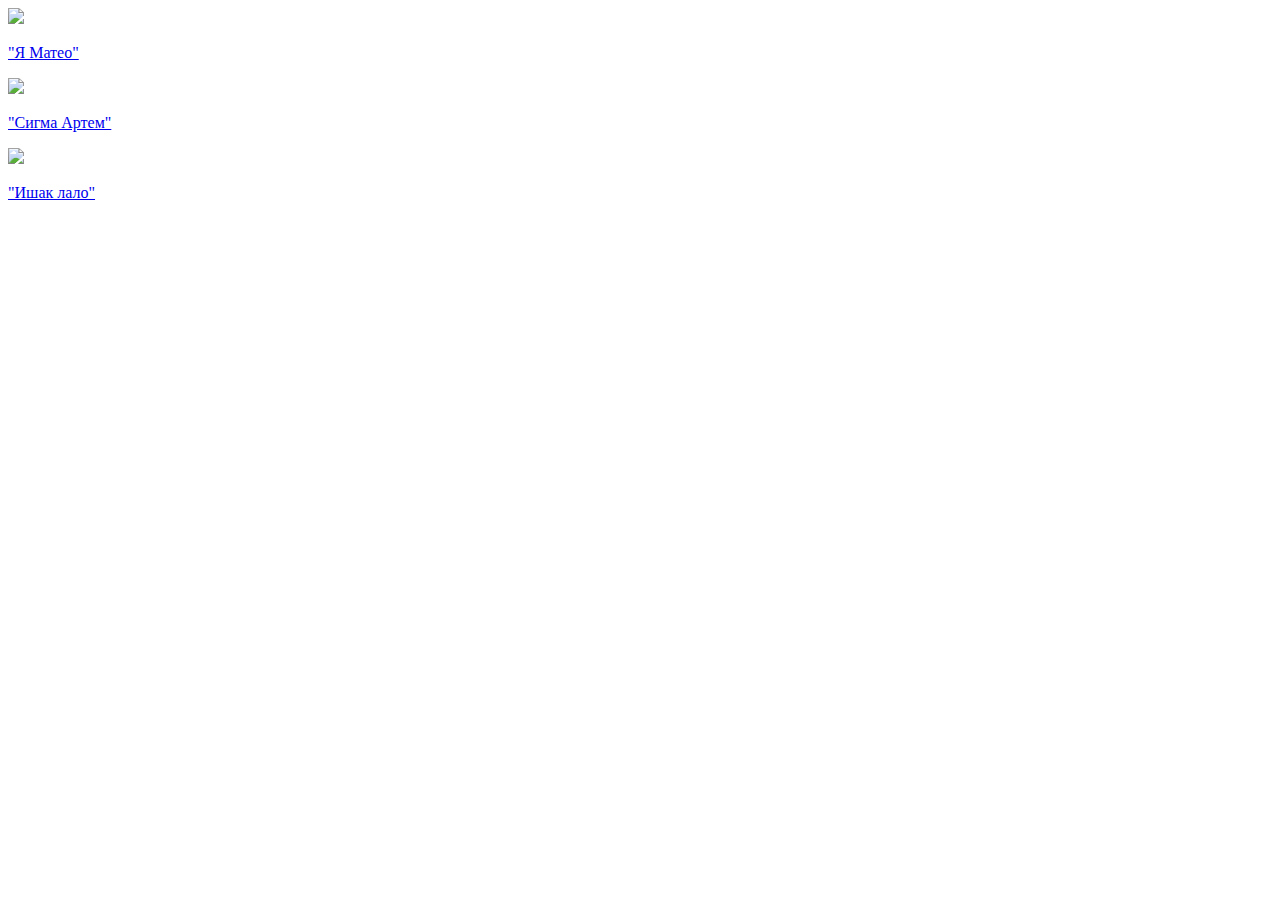
==== index.html @ 4dbf97fe "index.html" ====
<!DOCTYPE html>
<html lang="ru">
<head>
    <meta charset="UTF-8">
    <meta name="viewport" content="width=device-width, initial-scale=1.0">
    <title>Наша команда</title>
    <link rel="stylesheet" href="style.css">
</head>
<body>
    <div class="container">
        <div class="grid">
            <a href="bio.html?member=2" class="avatar-link">
        <div class="avatar-wrapper">
            <img src="avatar2.jpg" class="avatar">
            <div class="overlay">
                <div class="quote-container">
                    <p class="personal-quote">"Я Матео"</p>
                </div>
            </div>
        </div>
    </a>
    <a href="bio.html?member=1" class="avatar-link">
        <div class="avatar-wrapper">
            <img src="avatar1.jpg" class="avatar">
            <div class="overlay">
                <div class="quote-container">
                    <p class="personal-quote">"Сигма Артем"</p>
                </div>
            </div>
        </div>
    </a>
    <a href="bio.html?member=3" class="avatar-link">
        <div class="avatar-wrapper">
            <img src="avatar3.jpg" class="avatar">
            <div class="overlay">
                <div class="quote-container">
                    <p class="personal-quote">"Ишак лало"</p>
                </div>
            </div>
        </div>
    </a>

            
        </div>
    </div>
    <script src="script.js"></script>
</body>
</html>
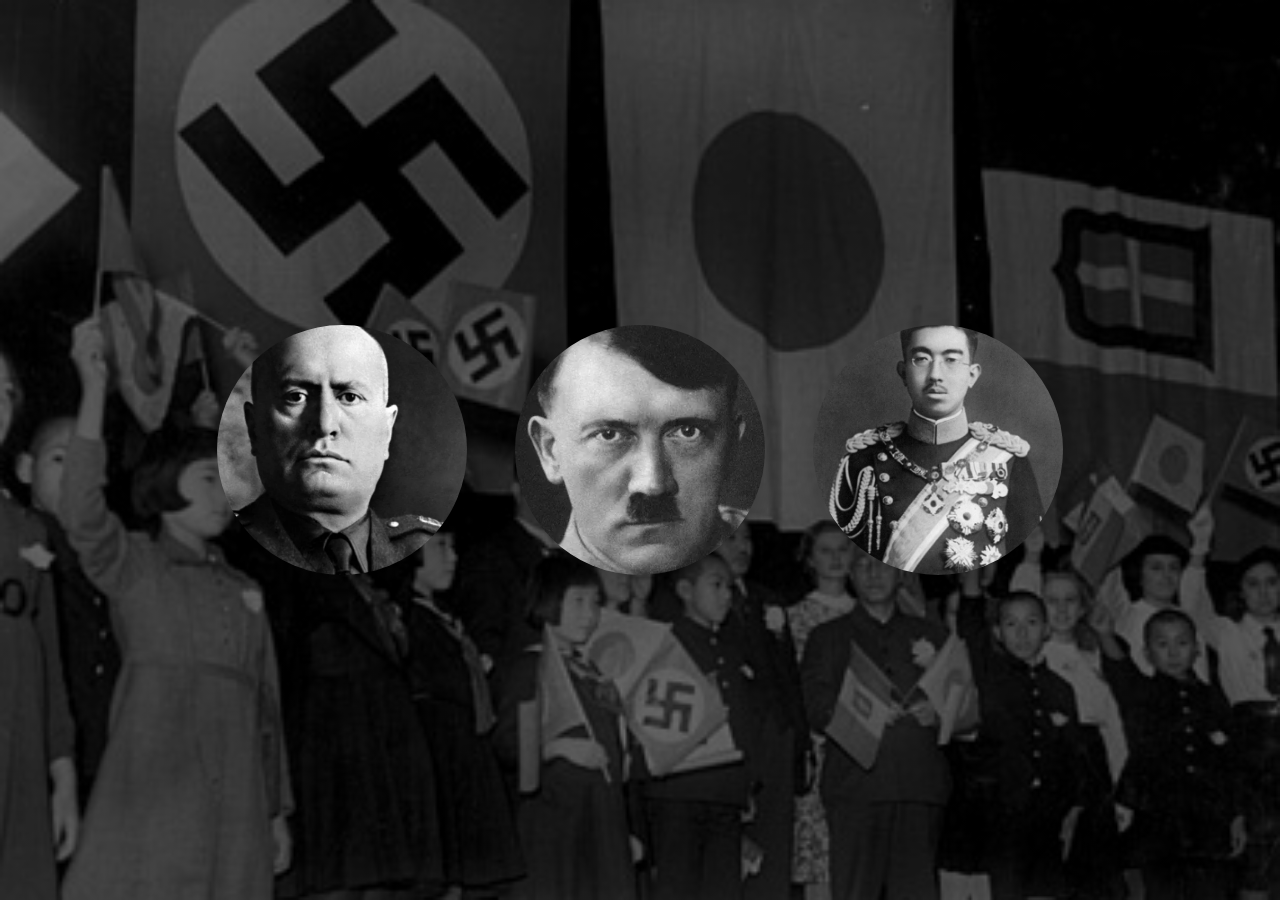
==== commit c4c800f0: "Update index.html" ====
--- a/index.html
+++ b/index.html
@@ -3,7 +3,7 @@
 <head>
     <meta charset="UTF-8">
     <meta name="viewport" content="width=device-width, initial-scale=1.0">
-    <title>Наша команда</title>
+    <title>Nuestro equipo</title>
     <link rel="stylesheet" href="style.css">
 </head>
 <body>
@@ -14,7 +14,7 @@
             <img src="avatar2.jpg" class="avatar">
             <div class="overlay">
                 <div class="quote-container">
-                    <p class="personal-quote">"Я Матео"</p>
+                    <p class="personal-quote">"Mateo"</p>
                 </div>
             </div>
         </div>
@@ -24,7 +24,7 @@
             <img src="avatar1.jpg" class="avatar">
             <div class="overlay">
                 <div class="quote-container">
-                    <p class="personal-quote">"Сигма Артем"</p>
+                    <p class="personal-quote">"Artem"</p>
                 </div>
             </div>
         </div>
@@ -34,7 +34,7 @@
             <img src="avatar3.jpg" class="avatar">
             <div class="overlay">
                 <div class="quote-container">
-                    <p class="personal-quote">"Ишак лало"</p>
+                    <p class="personal-quote">"Lalo"</p>
                 </div>
             </div>
         </div>
--- a/style.css
+++ b/style.css
@@ -0,0 +1,244 @@
+:root {
+  --primary-color: #2c3e50;
+  --accent-color: #e74c3c;
+  --bg-overlay: rgba(0,0,0,0.6);
+  --transition: all 0.4s cubic-bezier(0.175, 0.885, 0.32, 1.275);
+}
+
+* {
+  margin: 0;
+  padding: 0;
+  box-sizing: border-box;
+  scroll-behavior: smooth;
+}
+
+a, button, img {
+  -webkit-tap-highlight-color: transparent;
+  -webkit-touch-callout: none;
+  -webkit-user-select: none;
+  -khtml-user-select: none;
+  -moz-user-select: none;
+  -ms-user-select: none;
+  user-select: none;
+  text-decoration: none;
+}
+
+body {
+  font-family: 'Helvetica Neue', Arial, sans-serif;
+  line-height: 1.6;
+  color: var(--primary-color);
+  background: linear-gradient(var(--bg-overlay), var(--bg-overlay)),
+              url('фон.jpg') center/cover fixed;
+  min-height: 100vh;
+  position: relative;
+}
+
+.container {
+  display: flex;
+  flex-direction: column;
+  align-items: center;
+  justify-content: center;
+  min-height: 100vh;
+  padding: 2rem;
+}
+
+.grid {
+  display: grid;
+  grid-template-columns: repeat(3, 1fr);
+  gap: 3rem;
+  max-width: 1200px;
+  margin: 2rem auto;
+}
+
+.avatar-link {
+  text-decoration: none;
+  display: block;
+  perspective: 1000px;
+  outliney: none;
+  -webkit-tap-highlight-color: transparent;
+}
+.avatar-link:focus,
+.avatar-link:active {
+  outline: none;
+  box-shadow: none;
+}
+
+.avatar-wrapper {
+  position: relative;
+  width: 250px;
+  height: 250px;
+  border-radius: 50%;
+  overflow: hidden;
+  transform-style: preserve-3d;
+  box-shadow: 0 15px 35px rgba(0,0,0,0.2);
+  transition: var(--transition);
+  user-select: none;
+  -webkit-user-drag: none;
+}
+
+.avatar {
+  width: 100%;
+  height: 100%;
+  object-fit: cover;
+  transition: transform 0.4s;
+}
+
+.avatar-wrapper:hover {
+  transform: translateY(-10px) scale(1.05);
+}
+
+.avatar-wrapper:hover .avatar {
+  transform: scale(1.1);
+}
+
+.overlay {
+  position: absolute;
+  top: 0;
+  left: 0;
+  width: 100%;
+  height: 100%;
+  display: flex;
+  align-items: center;
+  justify-content: center;
+  padding: 20px;
+  background: rgba(0,0,0,0.7);
+  opacity: 0;
+  transform: translateY(20px);
+  transition: var(--transition);
+}
+
+.avatar-wrapper:hover .overlay {
+  opacity: 1;
+  transform: translateY(0);
+}
+
+.quote-container {
+  position: relative;
+  max-width: 90%;
+}
+
+.personal-quote {
+  color: white;
+  font-size: 1.3rem;
+  line-height: 1.4;
+  text-align: center;
+  transform: scale(0.9);
+  opacity: 0;
+  transition: all 0.3s 0.1s;
+}
+
+.avatar-wrapper:hover .personal-quote {
+  transform: scale(1);
+  opacity: 1;
+}
+
+.personal-quote::after {
+  content: '';
+  display: block;
+  width: 40px;
+  height: 2px;
+  background: white;
+  margin: 15px auto 0;
+  transform: scaleX(0);
+  transition: transform 0.3s 0.2s;
+}
+
+.avatar-wrapper:hover .personal-quote::after {
+  transform: scaleX(1);
+}
+
+@keyframes avatarClick {
+  0% { transform: scale(1); }
+  50% { transform: scale(0.95); }
+  100% { transform: scale(1); }
+}
+
+.click-animation {
+  animation: avatarClick 0.4s ease-in-out;
+}
+
+@media (max-width: 1024px) {
+  .grid {
+    gap: 2rem;
+  }
+  
+  .avatar-wrapper {
+    width: 200px;
+    height: 200px;
+  }
+}
+
+@media (max-width: 768px) {
+  .grid {
+    grid-template-columns: 1fr;
+    max-width: 400px;
+  }
+  
+  .avatar-wrapper {
+    width: 250px;
+    height: 250px;
+    margin: 0 auto;
+  }
+  
+  body {
+    background-attachment: scroll;
+  }
+}
+
+@media (max-width: 480px) {
+  .personal-quote {
+    font-size: 1.1rem;
+  }
+  
+  .container {
+    padding: 1rem;
+  }
+}
+
+.bio-container {
+  max-width: 800px;
+  margin: 4rem auto;
+  padding: 2rem;
+  background: rgba(255,255,255,0.9);
+  border-radius: 15px;
+  box-shadow: 0 10px 30px rgba(0,0,0,0.1);
+}
+
+.bio-avatar {
+  width: 300px;
+  height: 300px;
+  border-radius: 50%;
+  object-fit: cover;
+  margin: 0 auto 2rem;
+  display: block;
+  border: 5px solid white;
+  box-shadow: 0 15px 35px rgba(0,0,0,0.2);
+}
+
+.back-btn {
+  background: none;
+  border: 2px solid var(--primary-color);
+  color: var(--primary-color);
+  padding: 0.8rem 2rem;
+  font-size: 1.1rem;
+  cursor: pointer;
+  transition: var(--transition);
+  border-radius: 30px;
+  margin-bottom: 2rem;
+}
+
+.back-btn:hover {
+  background: var(--primary-color);
+  color: white;
+  transform: translateY(-2px);
+}
+
+::-webkit-scrollbar {
+  width: 8px;
+  background: rgba(0,0,0,0.1);
+}
+
+::-webkit-scrollbar-thumb {
+  background: var(--primary-color);
+  border-radius: 4px;
+}
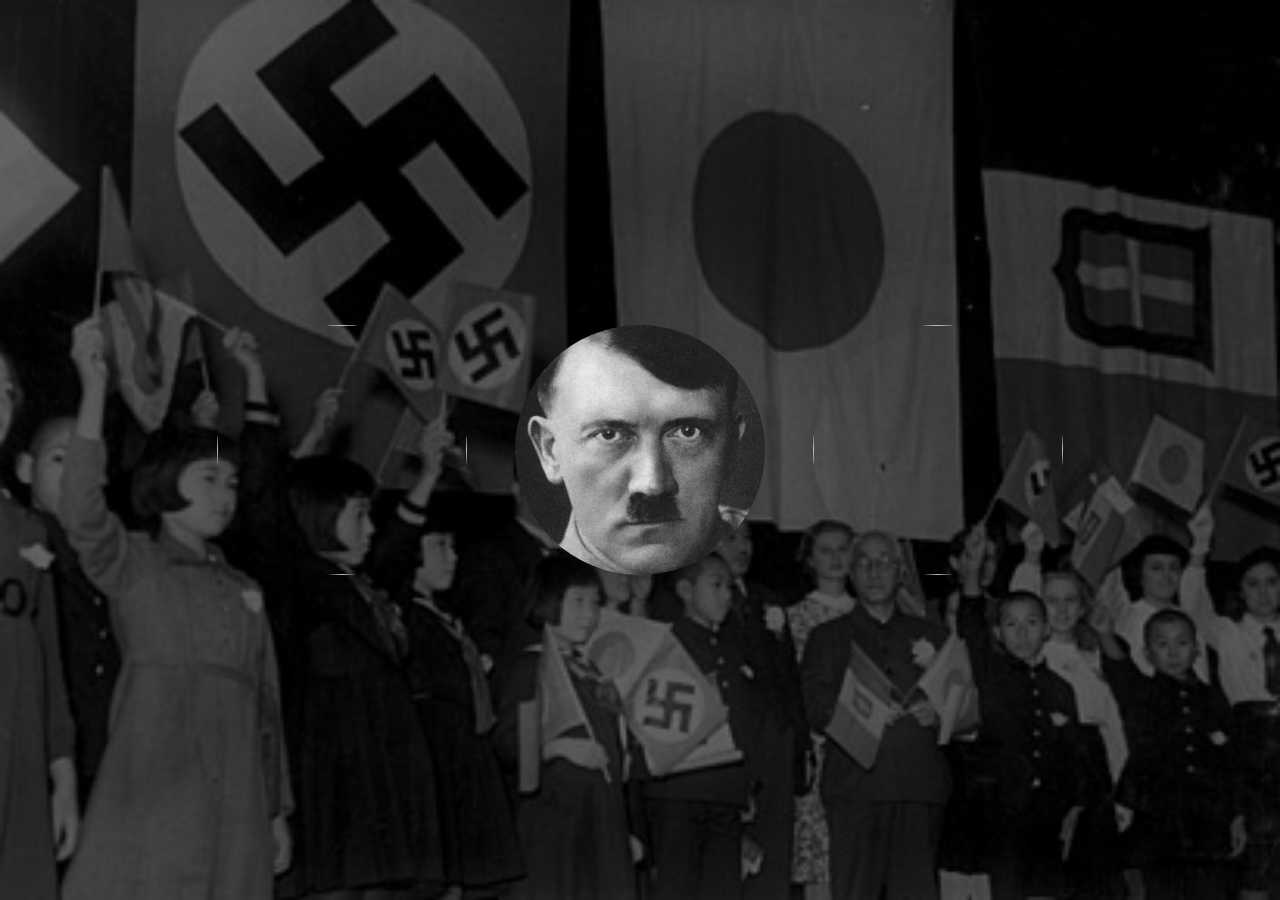
==== commit 00a3eacd: "Update index.html" ====
(no text change in the page or its own stylesheets)
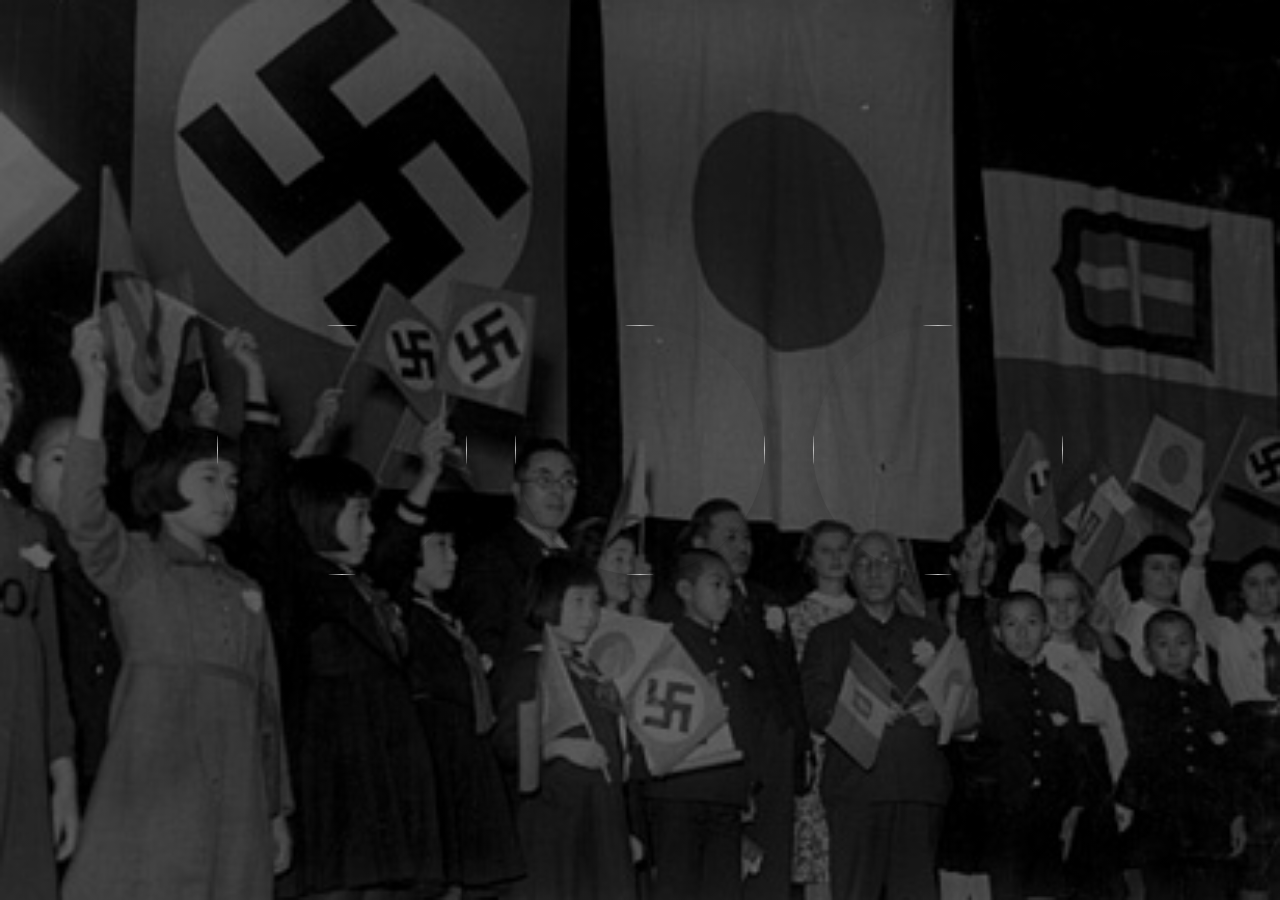
==== commit 07651a49: "Update index.html" ====
--- a/index.html
+++ b/index.html
@@ -1,5 +1,5 @@
 <!DOCTYPE html>
-<html lang="ru">
+<html lang="es">
 <head>
     <meta charset="UTF-8">
     <meta name="viewport" content="width=device-width, initial-scale=1.0">
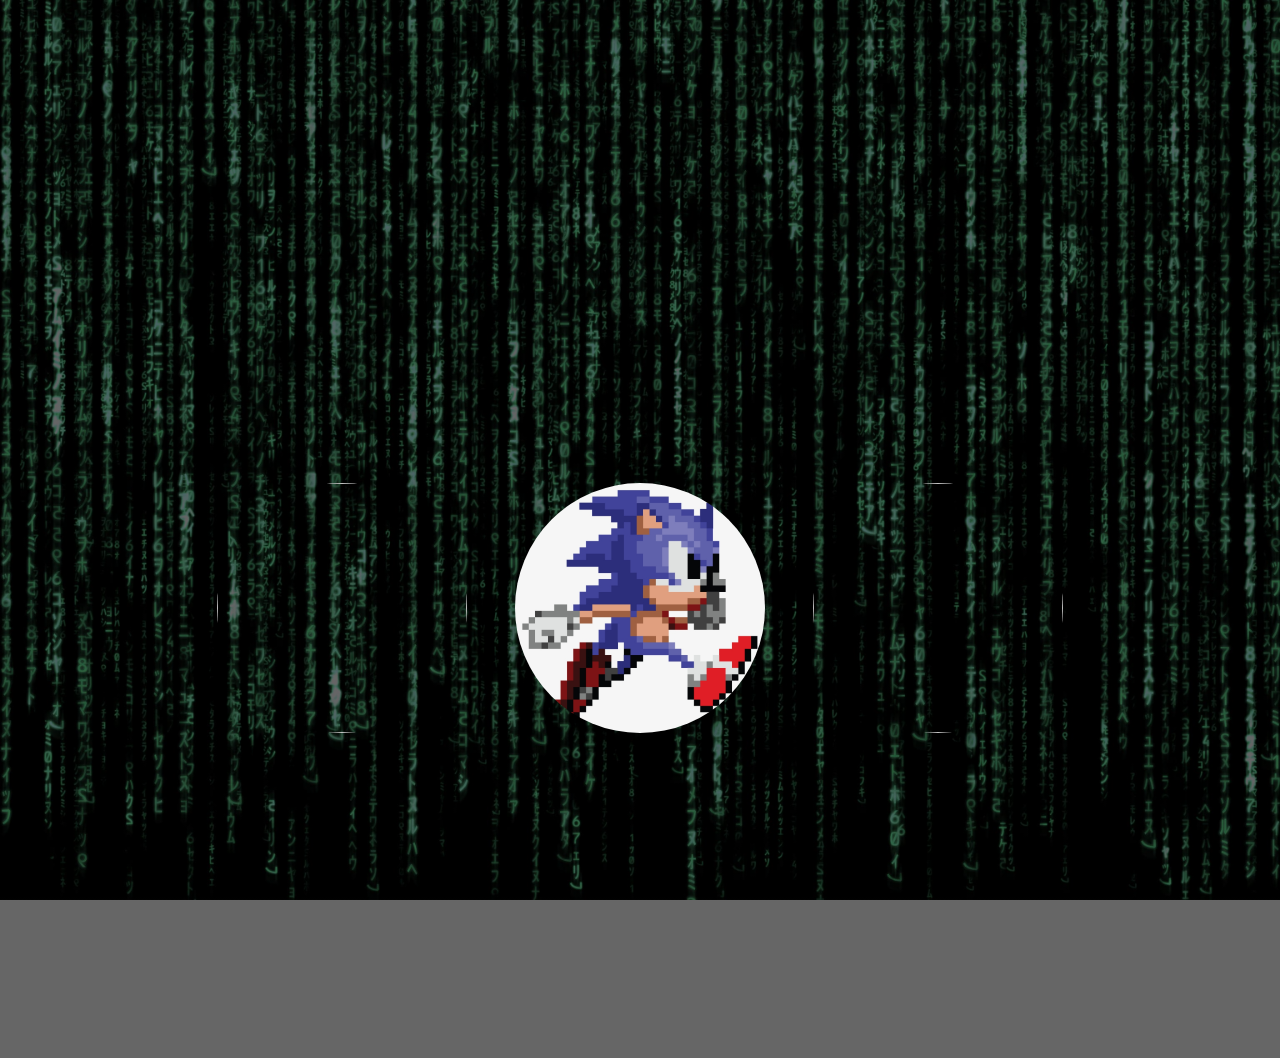
==== commit 07830fb8: "Update index.html" ====
--- a/index.html
+++ b/index.html
@@ -7,6 +7,12 @@
     <link rel="stylesheet" href="style.css">
 </head>
 <body>
+    <div class="video-container">
+    <video autoplay muted loop playsinline id="bgVideo">
+        <source src="background.mp4" type="video/mp4">
+        <source src="background.webm" type="video/webm">
+    </video>
+</div>
     <div class="container">
         <div class="grid">
             <a href="bio.html?member=2" class="avatar-link">
